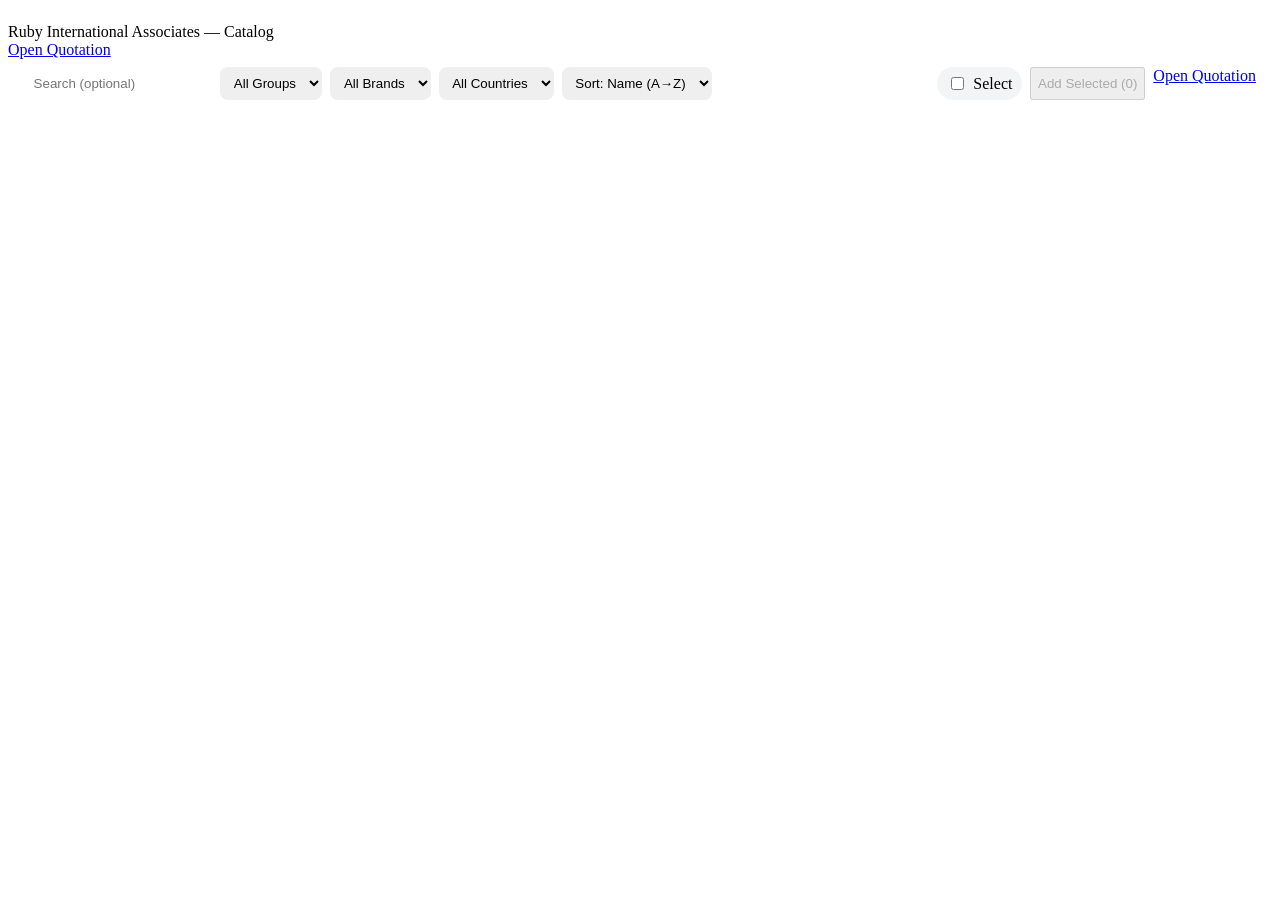
==== index.html @ e2810baa "Add files via upload" ====
<!DOCTYPE html>
<html lang="en">
<head>
<meta charset="utf-8" />
<meta name="viewport" content="width=device-width, initial-scale=1, viewport-fit=cover" />
<title>RubyIA Catalog</title>
<link rel="stylesheet" href="/assets/styles.css" />
<style>
  .toolbar{display:flex;flex-wrap:wrap;gap:.5rem;padding:.5rem 1rem;border-bottom:1px solid var(--border);background:#fff;position:sticky;top:0;z-index:10}
  .toolbar select,.toolbar input[type=search]{padding:.5rem .6rem;border:1px solid var(--border);border-radius:8px}
  .toolbar .spacer{flex:1}
  .pill{background:#f3f4f6;border:1px solid var(--border);border-radius:999px;padding:.35rem .6rem;display:flex;gap:.4rem;align-items:center}
  #moreWrap{display:flex;justify-content:center;padding:1rem}
  #moreWrap button{border:1px solid var(--border);padding:.6rem 1rem;border-radius:8px;background:#fff}
</style>
</head>
<body>
  <div class="header">
    <div class="brand">
      <div class="logo" style="display:flex;align-items:center;justify-content:center;color:#fff;font-weight:700;font-size:.8rem">RI</div>
      <div class="title">Ruby International Associates — Catalog</div>
    </div>
    <div class="controls">
      <a class="btn" href="/pages/quote.html">Open Quotation</a>
    </div>
  </div>
  <div class="toolbar">
    <input id="q" type="search" placeholder="Search (optional)" />
    <select id="f_group"><option value="">All Groups</option></select>
    <select id="f_brand"><option value="">All Brands</option></select>
    <select id="f_country"><option value="">All Countries</option></select>
    <select id="f_sort">
      <option value="name">Sort: Name (A→Z)</option>
      <option value="brand">Sort: Brand</option>
      <option value="country">Sort: Country</option>
    </select>
    <span class="spacer"></span>
    <label class="pill"><input type="checkbox" id="toggle_select"/> Select</label>
    <button class="btn" id="btn_add_selected" disabled>Add Selected (<span id="sel_count">0</span>)</button>
    <a class="btn" href="/pages/quote.html">Open Quotation</a>
  </div>

  <section class="grid" id="grid"></section>
  <div id="moreWrap"><button id="btn_more" style="display:none">Load more</button></div>

  <script src="/assets/app.js"></script>
</body>
</html>
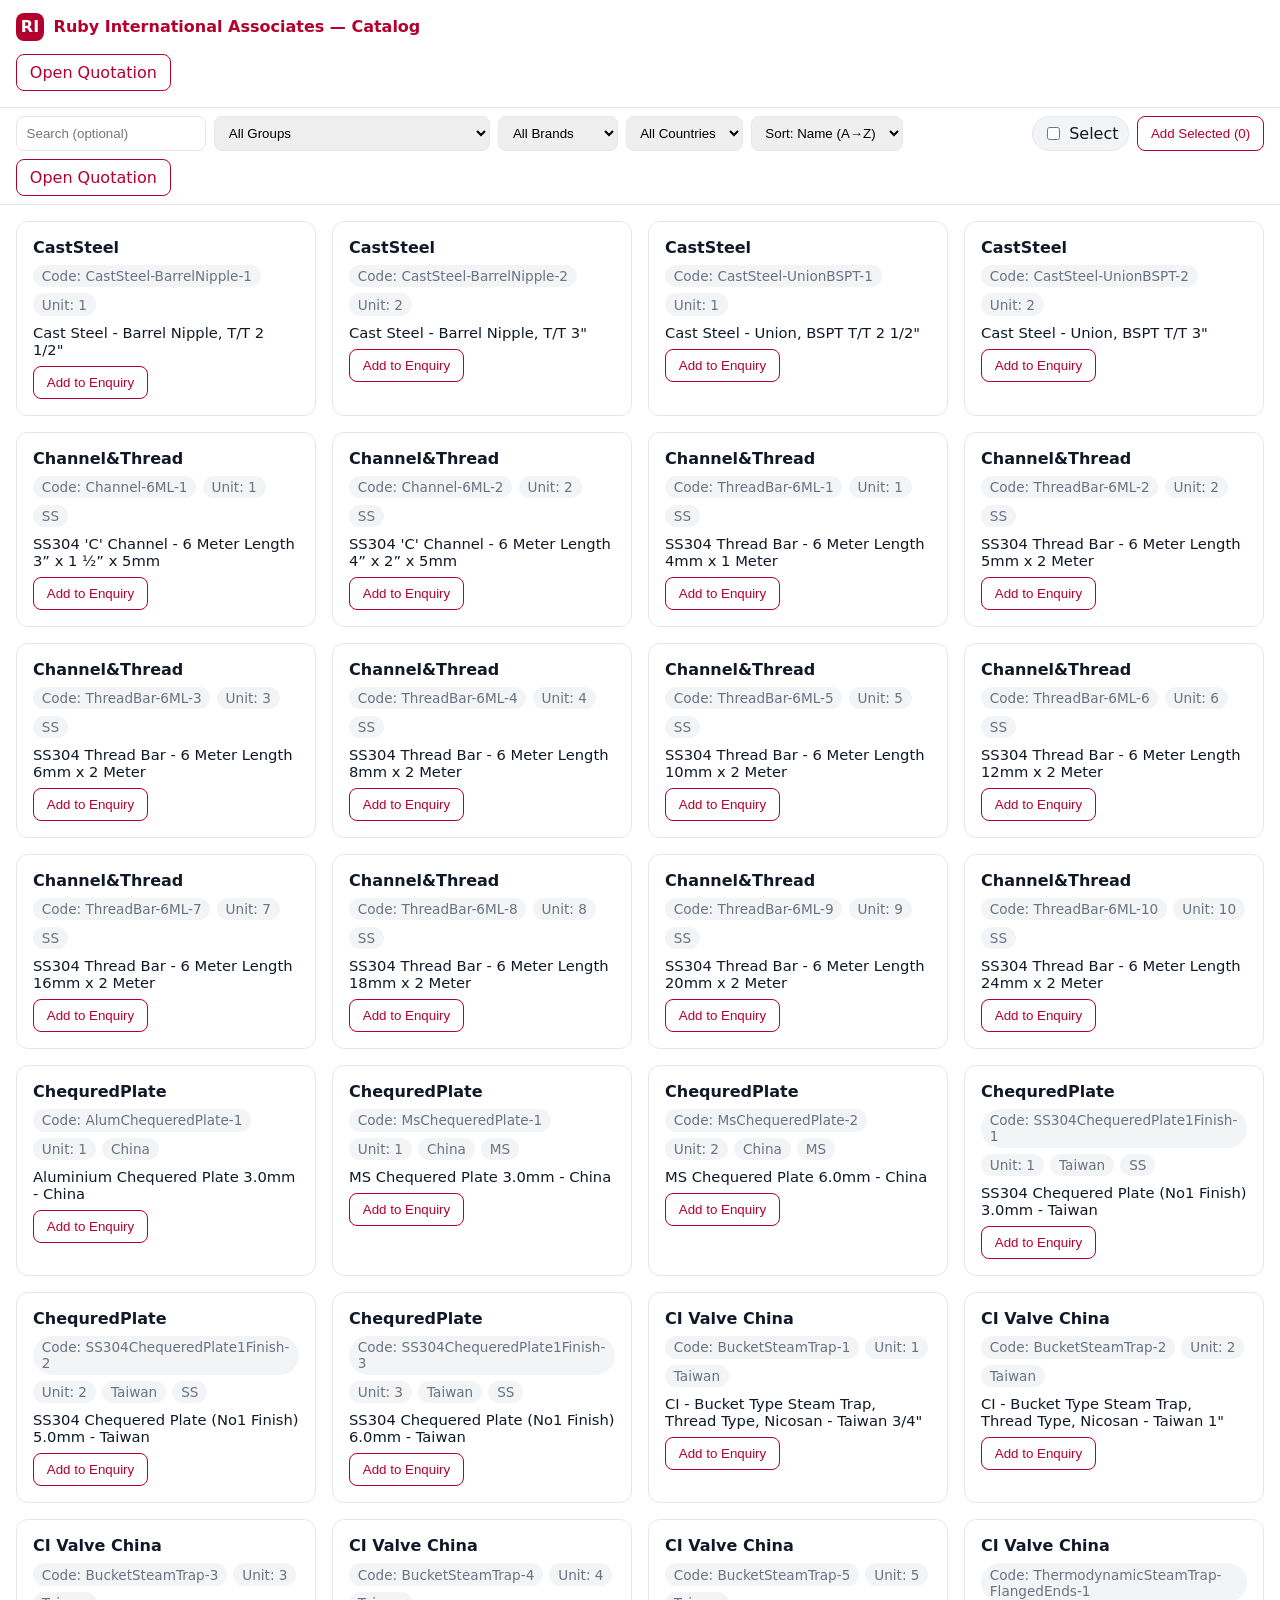
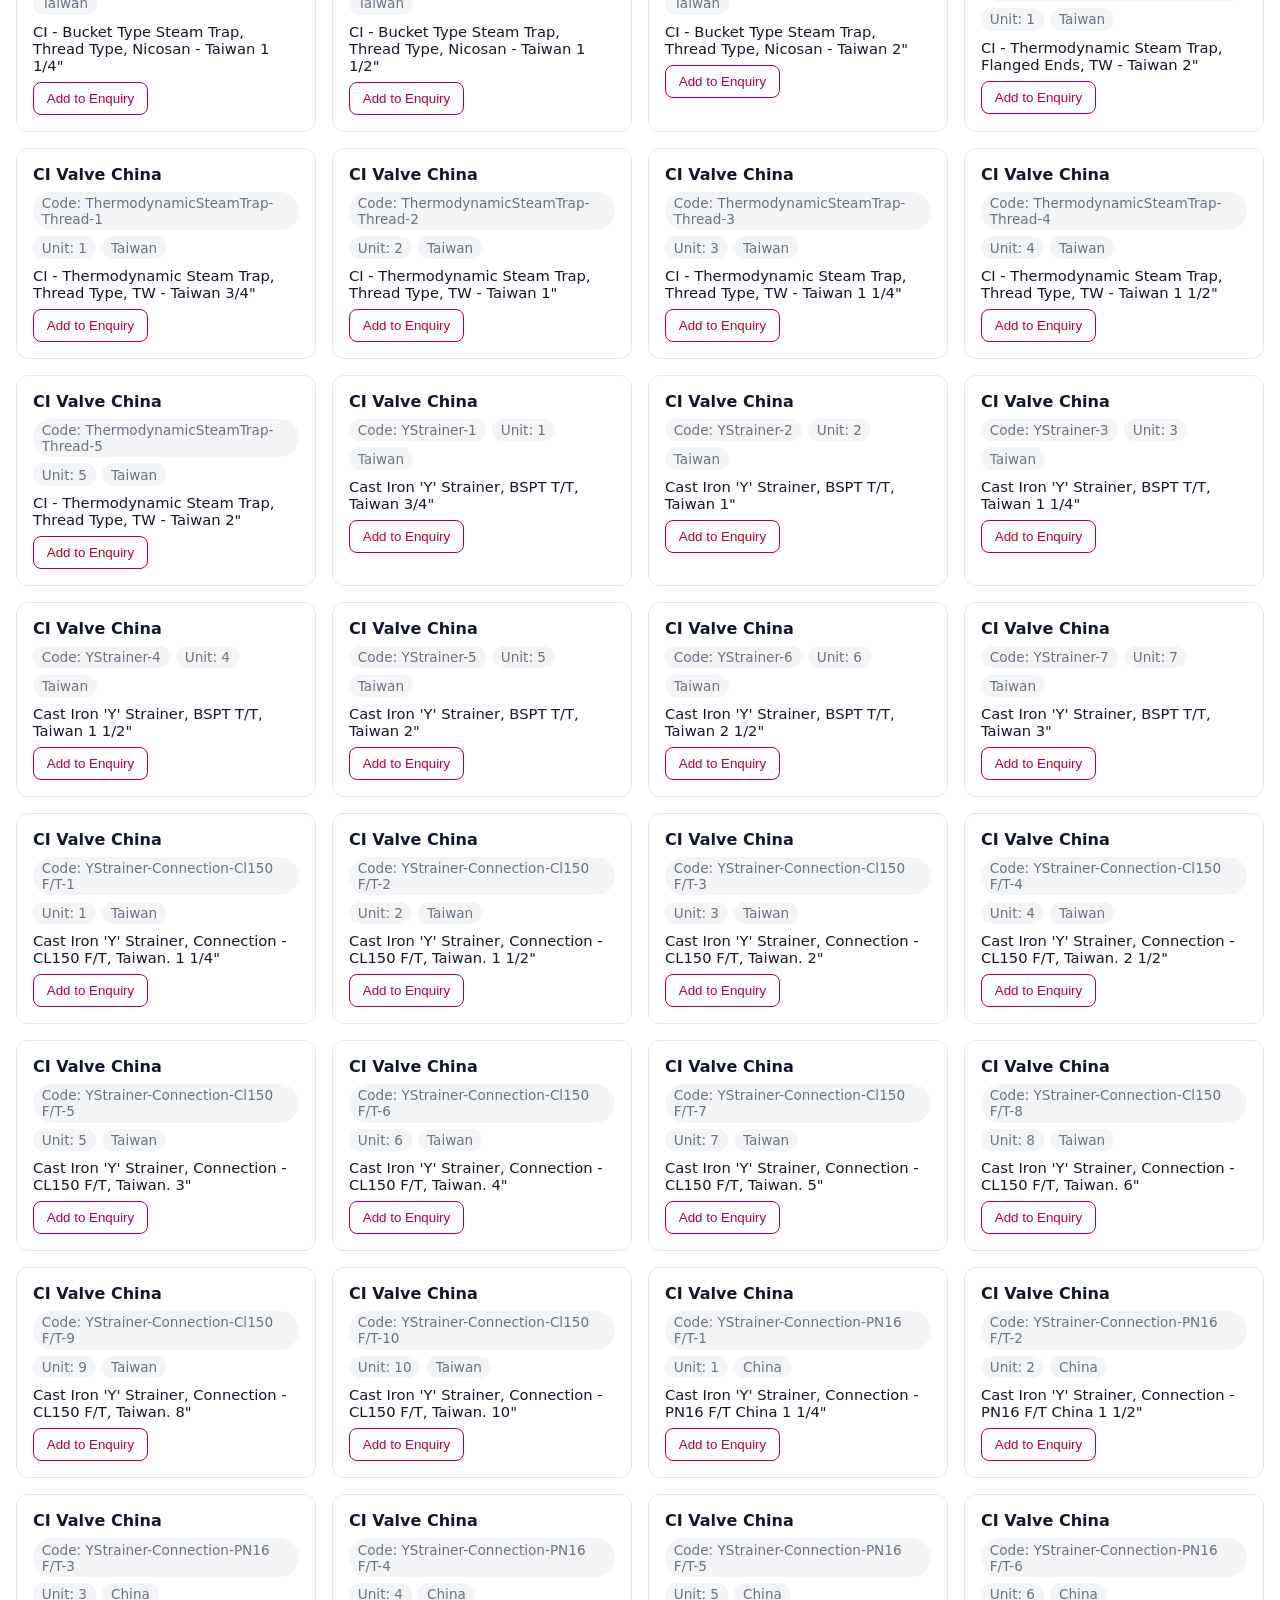
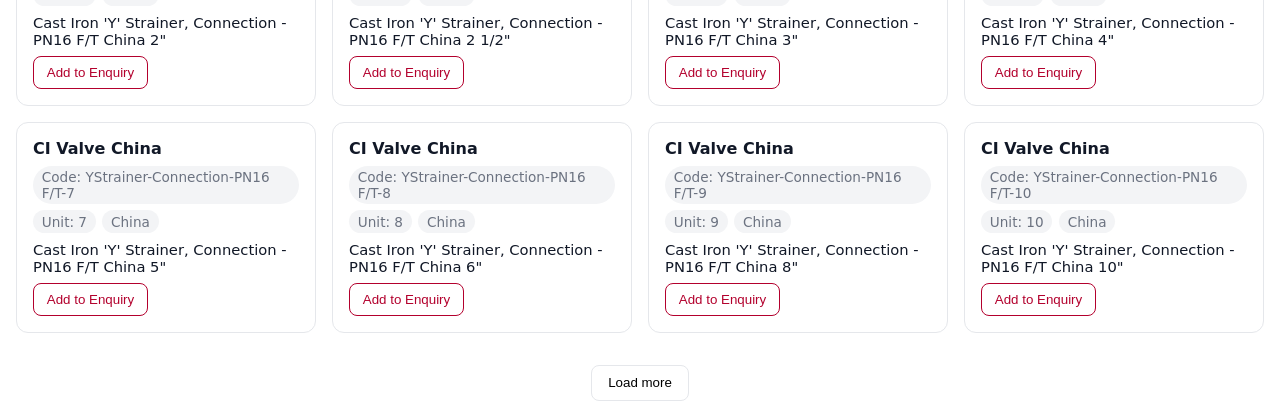
==== commit 6b9b7fa7: "Add files via upload" ====
--- a/index.html
+++ b/index.html
@@ -7,18 +7,18 @@
 <title>RubyIA Catalog</title>
 <link rel="stylesheet" href="/assets/styles.css" />
 <style>
-  .toolbar{display:flex;flex-wrap:wrap;gap:.5rem;padding:.5rem 1rem;border-bottom:1px solid var(--border);background:#fff;position:sticky;top:0;z-index:10}
-  .toolbar select,.toolbar input[type=search]{padding:.5rem .6rem;border:1px solid var(--border);border-radius:8px}
-  .toolbar .spacer{flex:1}
-  .pill{background:#f3f4f6;border:1px solid var(--border);border-radius:999px;padding:.35rem .6rem;display:flex;gap:.4rem;align-items:center}
-  #moreWrap{display:flex;justify-content:center;padding:1rem}
-  #moreWrap button{border:1px solid var(--border);padding:.6rem 1rem;border-radius:8px;background:#fff}
+.toolbar{display:flex;flex-wrap:wrap;gap:.5rem;padding:.5rem 1rem;border-bottom:1px solid var(--border);background:#fff;position:sticky;top:0;z-index:10}
+.toolbar select,.toolbar input[type=search]{padding:.5rem .6rem;border:1px solid var(--border);border-radius:8px}
+.toolbar .spacer{flex:1}
+.pill{background:#f3f4f6;border:1px solid var(--border);border-radius:999px;padding:.35rem .6rem;display:flex;gap:.4rem;align-items:center}
+#moreWrap{display:flex;justify-content:center;padding:1rem}
+#moreWrap button{border:1px solid var(--border);padding:.6rem 1rem;border-radius:8px;background:#fff}
 </style>
 </head>
 <body>
   <div class="header">
     <div class="brand">
-      <div class="logo" style="display:flex;align-items:center;justify-content:center;color:#fff;font-weight:700;font-size:.8rem">RI</div>
+      <div class="logo">RI</div>
       <div class="title">Ruby International Associates — Catalog</div>
     </div>
     <div class="controls">
@@ -30,11 +30,7 @@
     <select id="f_group"><option value="">All Groups</option></select>
     <select id="f_brand"><option value="">All Brands</option></select>
     <select id="f_country"><option value="">All Countries</option></select>
-    <select id="f_sort">
-      <option value="name">Sort: Name (A→Z)</option>
-      <option value="brand">Sort: Brand</option>
-      <option value="country">Sort: Country</option>
-    </select>
+    <select id="f_sort"><option value="name">Sort: Name (A→Z)</option><option value="brand">Sort: Brand</option><option value="country">Sort: Country</option></select>
     <span class="spacer"></span>
     <label class="pill"><input type="checkbox" id="toggle_select"/> Select</label>
     <button class="btn" id="btn_add_selected" disabled>Add Selected (<span id="sel_count">0</span>)</button>
--- a/assets/styles.css
+++ b/assets/styles.css
@@ -0,0 +1 @@
+:root{--primary:#B3002D;--text:#111827;--muted:#6b7280;--border:#e5e7eb;--chip:#f3f4f6;}*{box-sizing:border-box}html,body{margin:0;padding:0;font-family:Inter,system-ui,-apple-system,Segoe UI,Roboto,Arial,sans-serif;color:var(--text)}.header{border-bottom:1px solid var(--border);background:#fff}.brand{display:flex;align-items:center;gap:.6rem;padding:.8rem 1rem}.logo{width:28px;height:28px;border-radius:8px;background:#B3002D;color:#fff;display:flex;align-items:center;justify-content:center;font-weight:700}.title{font-weight:700;color:var(--primary)}.controls{display:flex;gap:.5rem;padding:0 1rem 1rem}.btn{border:1px solid var(--primary);color:var(--primary);background:#fff;padding:.5rem .8rem;border-radius:8px;cursor:pointer;text-decoration:none}.grid{display:grid;grid-template-columns:repeat(auto-fill,minmax(280px,1fr));gap:1rem;padding:1rem}.card{border:1px solid var(--border);border-radius:12px;background:#fff;padding:1rem;display:flex;flex-direction:column;gap:.5rem}.card h3{margin:0;font-size:1rem}.meta{display:flex;flex-wrap:wrap;gap:.4rem;color:var(--muted);font-size:.85rem}.badge{background:var(--chip);border-radius:999px;padding:.2rem .55rem}.container{max-width:960px;margin:0 auto;padding:1rem}.section{border:1px solid var(--border);border-radius:12px;padding:1rem;margin-bottom:1rem;background:#fff}.letterhead{border:1px solid var(--border);border-radius:12px;padding:1rem;margin-bottom:1rem;background:#fff}.lh-title{font-weight:700}.lh-sub{font-size:.92rem;color:#111}.grid-2{display:grid;grid-template-columns:1fr 1fr;gap:.5rem}.kv{display:grid;grid-template-columns:240px 1fr;gap:.5rem;align-items:center}.kv label{font-weight:600}.quo-table{width:100%;border-collapse:collapse}.quo-table th,.quo-table td{border:1px solid var(--border);padding:.45rem;font-size:.9rem}.quo-table th{background:#f9fafb;text-align:left}.totals{max-width:420px;margin-left:auto}.totals .row{display:grid;grid-template-columns:1fr 160px;gap:.5rem;margin:.25rem 0}.totals .label{font-weight:600;text-align:right}.signature{display:grid;grid-template-columns:1fr 1fr;gap:1rem;margin-top:1rem}.box{border:1px dashed var(--border);min-height:90px;border-radius:8px;padding:.5rem}@media print{.no-print{display:none !important}.container{max-width:none}}
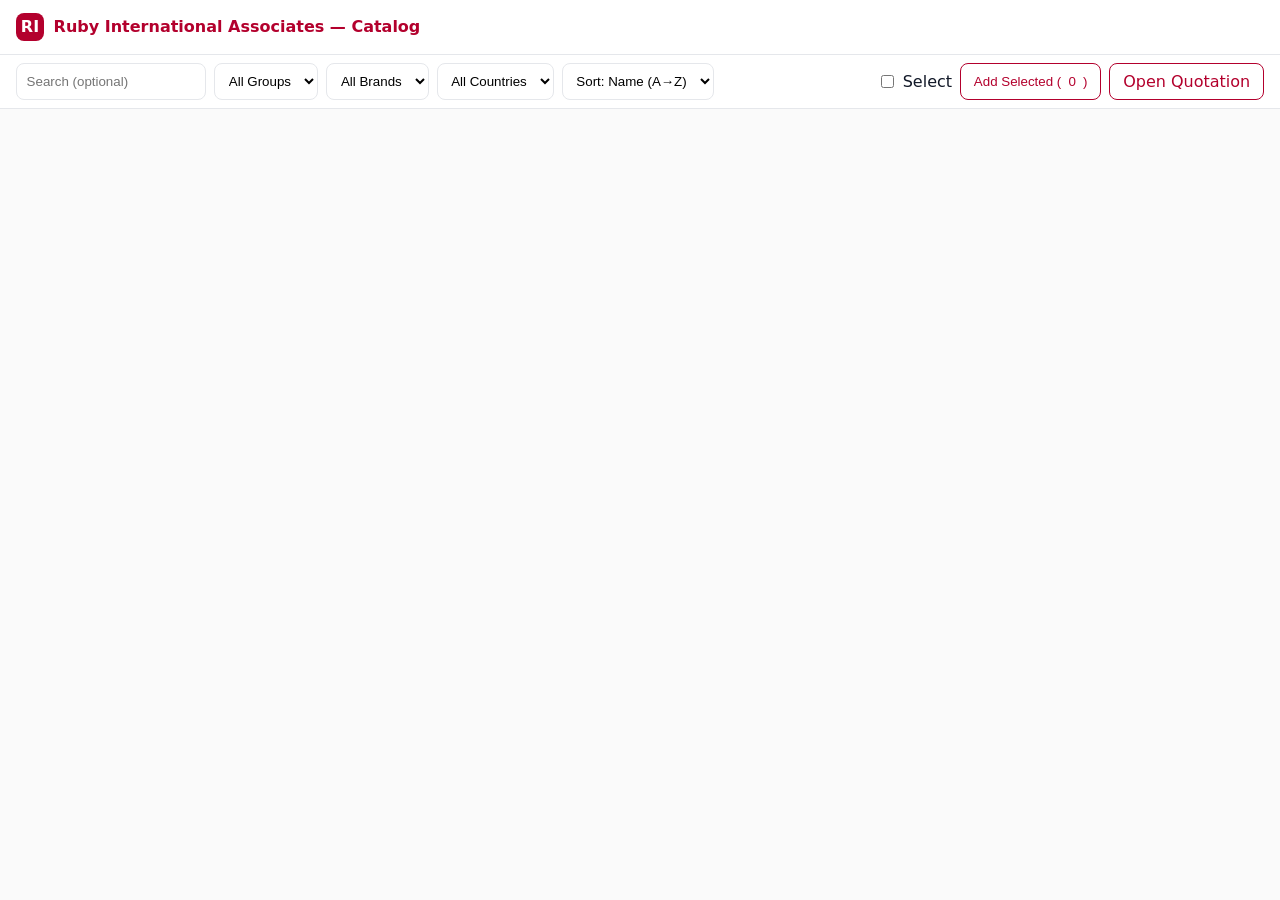
==== commit 9a7e8bd3: "Add files via upload" ====
--- a/index.html
+++ b/index.html
@@ -1,19 +1,11 @@
 
-<!DOCTYPE html>
+<!doctype html>
 <html lang="en">
 <head>
-<meta charset="utf-8" />
-<meta name="viewport" content="width=device-width, initial-scale=1, viewport-fit=cover" />
-<title>RubyIA Catalog</title>
-<link rel="stylesheet" href="/assets/styles.css" />
-<style>
-.toolbar{display:flex;flex-wrap:wrap;gap:.5rem;padding:.5rem 1rem;border-bottom:1px solid var(--border);background:#fff;position:sticky;top:0;z-index:10}
-.toolbar select,.toolbar input[type=search]{padding:.5rem .6rem;border:1px solid var(--border);border-radius:8px}
-.toolbar .spacer{flex:1}
-.pill{background:#f3f4f6;border:1px solid var(--border);border-radius:999px;padding:.35rem .6rem;display:flex;gap:.4rem;align-items:center}
-#moreWrap{display:flex;justify-content:center;padding:1rem}
-#moreWrap button{border:1px solid var(--border);padding:.6rem 1rem;border-radius:8px;background:#fff}
-</style>
+  <meta charset="utf-8"/>
+  <meta name="viewport" content="width=device-width, initial-scale=1"/>
+  <title>RubyIA Catalog</title>
+  <link rel="stylesheet" href="/assets/styles.css"/>
 </head>
 <body>
   <div class="header">
@@ -21,24 +13,28 @@
       <div class="logo">RI</div>
       <div class="title">Ruby International Associates — Catalog</div>
     </div>
-    <div class="controls">
-      <a class="btn" href="/pages/quote.html">Open Quotation</a>
-    </div>
   </div>
+
   <div class="toolbar">
-    <input id="q" type="search" placeholder="Search (optional)" />
+    <input id="q" type="search" placeholder="Search (optional)"/>
     <select id="f_group"><option value="">All Groups</option></select>
     <select id="f_brand"><option value="">All Brands</option></select>
     <select id="f_country"><option value="">All Countries</option></select>
-    <select id="f_sort"><option value="name">Sort: Name (A→Z)</option><option value="brand">Sort: Brand</option><option value="country">Sort: Country</option></select>
-    <span class="spacer"></span>
-    <label class="pill"><input type="checkbox" id="toggle_select"/> Select</label>
+    <select id="f_sort">
+      <option value="name">Sort: Name (A→Z)</option>
+      <option value="brand">Sort: Brand</option>
+      <option value="country">Sort: Country</option>
+    </select>
+    <span style="flex:1"></span>
+    <label style="display:flex;align-items:center;gap:.35rem"><input type="checkbox" id="toggle_select"/> Select</label>
     <button class="btn" id="btn_add_selected" disabled>Add Selected (<span id="sel_count">0</span>)</button>
     <a class="btn" href="/pages/quote.html">Open Quotation</a>
   </div>
 
   <section class="grid" id="grid"></section>
-  <div id="moreWrap"><button id="btn_more" style="display:none">Load more</button></div>
+  <div style="display:flex;justify-content:center;padding:1rem">
+    <button class="btn" id="btn_more" style="display:none">Load more</button>
+  </div>
 
   <script src="/assets/app.js"></script>
 </body>
--- a/assets/styles.css
+++ b/assets/styles.css
@@ -1 +1 @@
-:root{--primary:#B3002D;--text:#111827;--muted:#6b7280;--border:#e5e7eb;--chip:#f3f4f6;}*{box-sizing:border-box}html,body{margin:0;padding:0;font-family:Inter,system-ui,-apple-system,Segoe UI,Roboto,Arial,sans-serif;color:var(--text)}.header{border-bottom:1px solid var(--border);background:#fff}.brand{display:flex;align-items:center;gap:.6rem;padding:.8rem 1rem}.logo{width:28px;height:28px;border-radius:8px;background:#B3002D;color:#fff;display:flex;align-items:center;justify-content:center;font-weight:700}.title{font-weight:700;color:var(--primary)}.controls{display:flex;gap:.5rem;padding:0 1rem 1rem}.btn{border:1px solid var(--primary);color:var(--primary);background:#fff;padding:.5rem .8rem;border-radius:8px;cursor:pointer;text-decoration:none}.grid{display:grid;grid-template-columns:repeat(auto-fill,minmax(280px,1fr));gap:1rem;padding:1rem}.card{border:1px solid var(--border);border-radius:12px;background:#fff;padding:1rem;display:flex;flex-direction:column;gap:.5rem}.card h3{margin:0;font-size:1rem}.meta{display:flex;flex-wrap:wrap;gap:.4rem;color:var(--muted);font-size:.85rem}.badge{background:var(--chip);border-radius:999px;padding:.2rem .55rem}.container{max-width:960px;margin:0 auto;padding:1rem}.section{border:1px solid var(--border);border-radius:12px;padding:1rem;margin-bottom:1rem;background:#fff}.letterhead{border:1px solid var(--border);border-radius:12px;padding:1rem;margin-bottom:1rem;background:#fff}.lh-title{font-weight:700}.lh-sub{font-size:.92rem;color:#111}.grid-2{display:grid;grid-template-columns:1fr 1fr;gap:.5rem}.kv{display:grid;grid-template-columns:240px 1fr;gap:.5rem;align-items:center}.kv label{font-weight:600}.quo-table{width:100%;border-collapse:collapse}.quo-table th,.quo-table td{border:1px solid var(--border);padding:.45rem;font-size:.9rem}.quo-table th{background:#f9fafb;text-align:left}.totals{max-width:420px;margin-left:auto}.totals .row{display:grid;grid-template-columns:1fr 160px;gap:.5rem;margin:.25rem 0}.totals .label{font-weight:600;text-align:right}.signature{display:grid;grid-template-columns:1fr 1fr;gap:1rem;margin-top:1rem}.box{border:1px dashed var(--border);min-height:90px;border-radius:8px;padding:.5rem}@media print{.no-print{display:none !important}.container{max-width:none}}+:root{--primary:#B3002D;--text:#111827;--muted:#6b7280;--border:#e5e7eb;--chip:#f3f4f6;}*{box-sizing:border-box}html,body{margin:0;padding:0;font-family:Inter,system-ui,-apple-system,Segoe UI,Roboto,Arial,sans-serif;color:var(--text);background:#fafafa}.header{border-bottom:1px solid var(--border);background:#fff}.brand{display:flex;align-items:center;gap:.6rem;padding:.8rem 1rem}.logo{width:28px;height:28px;border-radius:8px;background:#B3002D;color:#fff;display:flex;align-items:center;justify-content:center;font-weight:700}.title{font-weight:700;color:var(--primary)}.toolbar{display:flex;flex-wrap:wrap;gap:.5rem;padding:.5rem 1rem;border-bottom:1px solid var(--border);background:#fff;position:sticky;top:0;z-index:10}.toolbar select,.toolbar input[type=search]{padding:.5rem .6rem;border:1px solid var(--border);border-radius:8px;background:#fff}.btn{border:1px solid var(--primary);color:var(--primary);background:#fff;padding:.5rem .8rem;border-radius:8px;cursor:pointer;text-decoration:none;display:inline-flex;align-items:center;gap:.45rem}.btn.primary{background:var(--primary);color:#fff}.grid{display:grid;grid-template-columns:repeat(auto-fill,minmax(280px,1fr));gap:1rem;padding:1rem}.card{border:1px solid var(--border);border-radius:12px;background:#fff;padding:1rem;display:flex;flex-direction:column;gap:.5rem}.card h3{margin:0;font-size:1rem}.meta{display:flex;flex-wrap:wrap;gap:.4rem;color:var(--muted);font-size:.85rem}.badge{background:var(--chip);border-radius:999px;padding:.2rem .55rem}.container{max-width:980px;margin:0 auto;padding:1rem}.section{border:1px solid var(--border);border-radius:12px;padding:1rem;margin:1rem 0;background:#fff}.row{display:grid;grid-template-columns:200px 1fr;gap:.6rem;align-items:center}.kv{display:grid;grid-template-columns:220px 1fr;gap:.6rem;align-items:center}.quo-actions{display:flex;flex-wrap:wrap;gap:.6rem}.upload{display:grid;gap:.6rem}.notice{font-size:.9rem;color:#374151;background:#f3f4f6;border:1px solid var(--border);padding:.6rem;border-radius:8px}.hidden{display:none}
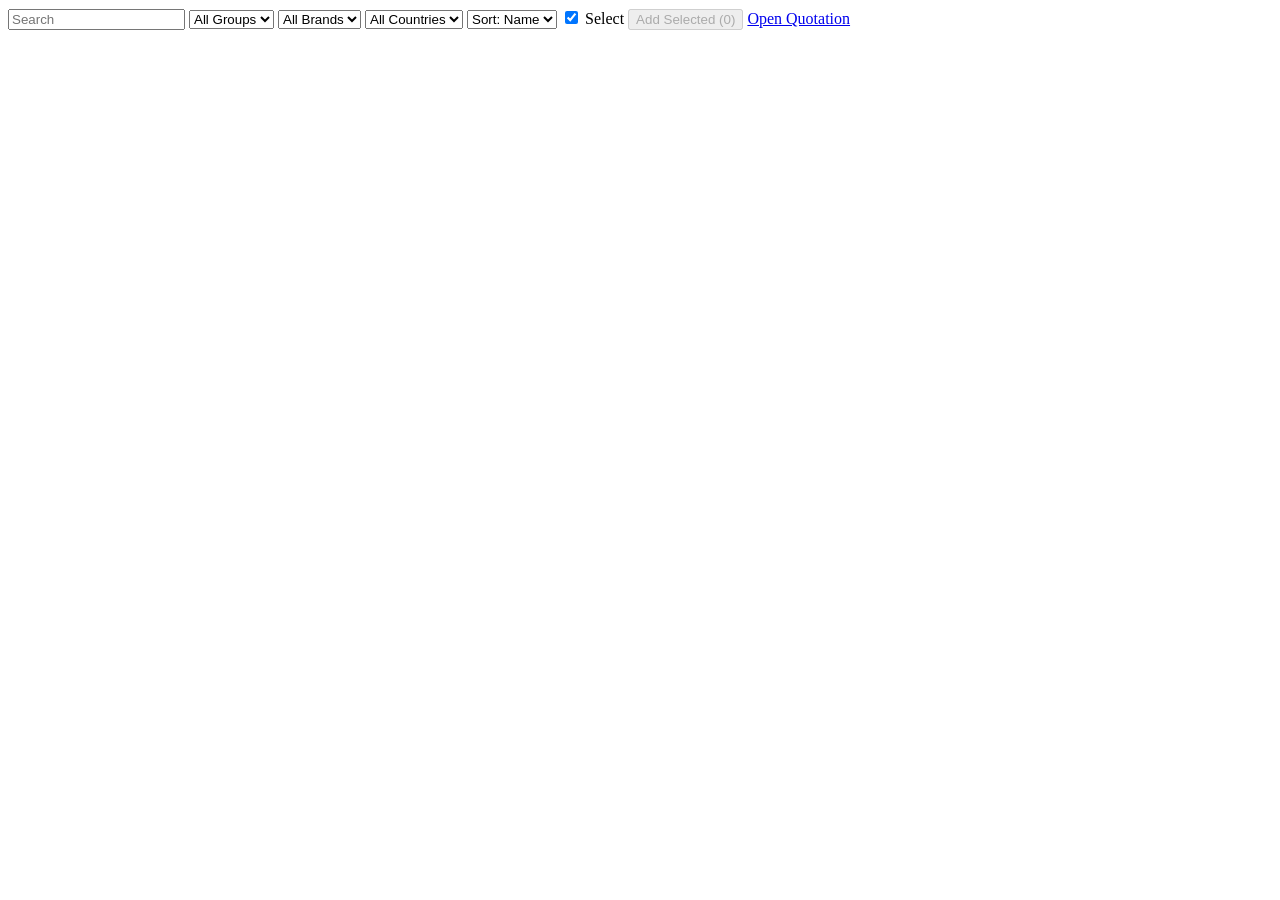
==== commit 7445be6d: "Add files via upload" ====
--- a/index.html
+++ b/index.html
@@ -1,41 +1,15 @@
 
-<!doctype html>
-<html lang="en">
-<head>
-  <meta charset="utf-8"/>
-  <meta name="viewport" content="width=device-width, initial-scale=1"/>
-  <title>RubyIA Catalog</title>
-  <link rel="stylesheet" href="/assets/styles.css"/>
-</head>
-<body>
-  <div class="header">
-    <div class="brand">
-      <div class="logo">RI</div>
-      <div class="title">Ruby International Associates — Catalog</div>
-    </div>
-  </div>
-
-  <div class="toolbar">
-    <input id="q" type="search" placeholder="Search (optional)"/>
-    <select id="f_group"><option value="">All Groups</option></select>
-    <select id="f_brand"><option value="">All Brands</option></select>
-    <select id="f_country"><option value="">All Countries</option></select>
-    <select id="f_sort">
-      <option value="name">Sort: Name (A→Z)</option>
-      <option value="brand">Sort: Brand</option>
-      <option value="country">Sort: Country</option>
-    </select>
-    <span style="flex:1"></span>
-    <label style="display:flex;align-items:center;gap:.35rem"><input type="checkbox" id="toggle_select"/> Select</label>
-    <button class="btn" id="btn_add_selected" disabled>Add Selected (<span id="sel_count">0</span>)</button>
-    <a class="btn" href="/pages/quote.html">Open Quotation</a>
-  </div>
-
-  <section class="grid" id="grid"></section>
-  <div style="display:flex;justify-content:center;padding:1rem">
-    <button class="btn" id="btn_more" style="display:none">Load more</button>
-  </div>
-
-  <script src="/assets/app.js"></script>
-</body>
-</html>
+<!doctype html><meta charset="utf-8"><title>Catalog</title>
+<link rel="stylesheet" href="/assets/hide-serverless-btn.css">
+<div class="toolbar">
+  <input id="q" placeholder="Search"> 
+  <select id="f_group"><option value="">All Groups</option></select>
+  <select id="f_brand"><option value="">All Brands</option></select>
+  <select id="f_country"><option value="">All Countries</option></select>
+  <select id="f_sort"><option value="name">Sort: Name</option><option value="brand">Brand</option><option value="country">Country</option></select>
+  <label><input type="checkbox" id="toggle_select" checked> Select</label>
+  <button id="btn_add_selected" disabled>Add Selected (<span id="sel_count">0</span>)</button>
+  <a href="/pages/quote.html">Open Quotation</a>
+</div>
+<section id="grid"></section><button id="btn_more" style="display:none">More</button>
+<script src="/assets/app.js"></script>
--- a/assets/hide-serverless-btn.css
+++ b/assets/hide-serverless-btn.css
@@ -0,0 +1,3 @@
+
+/* Global styles + hide legacy serverless (HTML attached) button if present */
+#btn_email_fn { display:none !important; }
